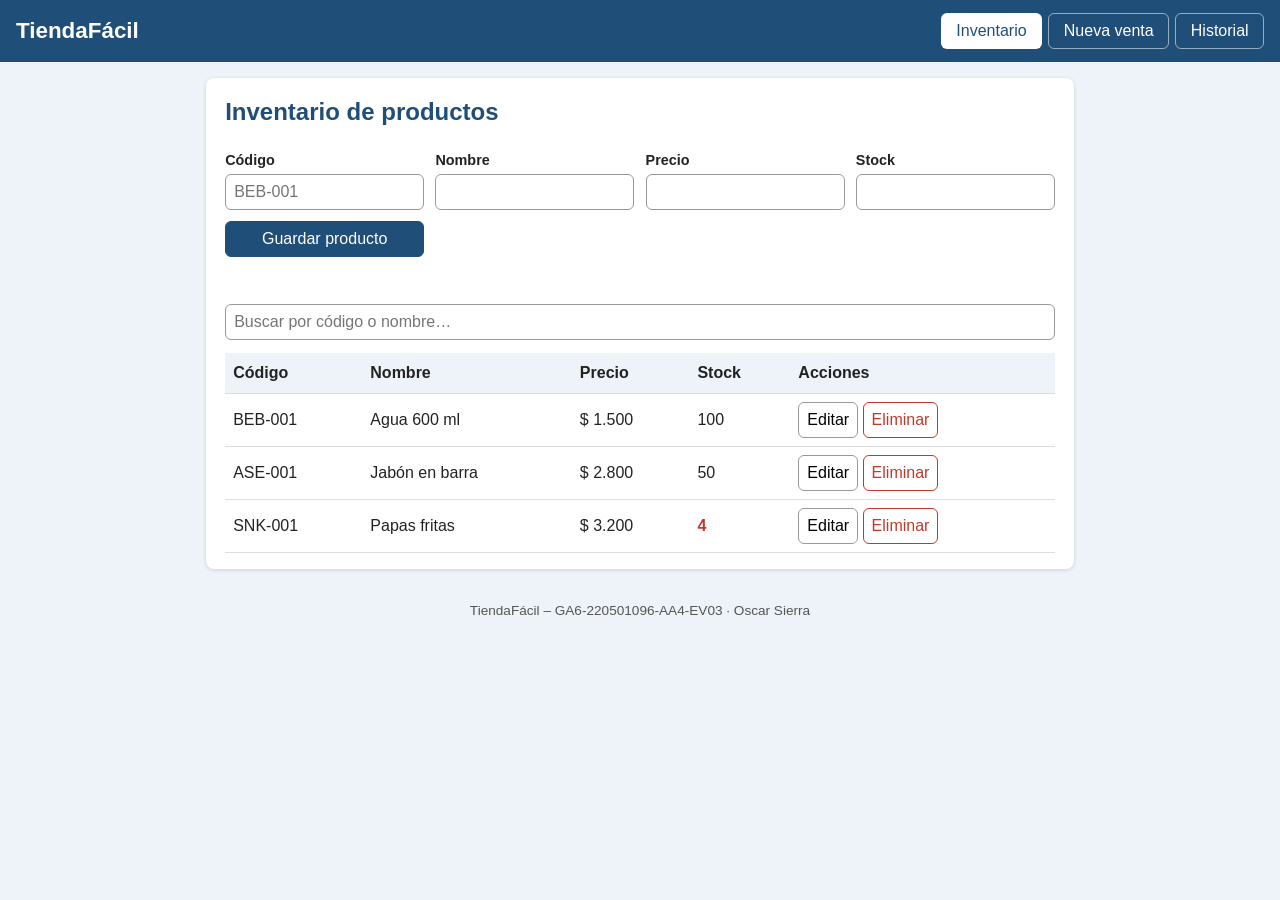
==== GA6-220501096-AA4/EV03/frontend/index.html @ f3bda5d1 "Agrega evidencias AA2 (SQL) y AA4 (front-end) con manuales de uso" ====
<!DOCTYPE html>
<html lang="es">
<head>
  <meta charset="UTF-8">
  <meta name="viewport" content="width=device-width, initial-scale=1.0">
  <title>TiendaFácil – Inventario y ventas</title>
  <link rel="stylesheet" href="css/estilos.css">
</head>
<body>
  <a class="skip" href="#contenido">Saltar al contenido</a>
  <header>
    <h1>TiendaFácil</h1>
    <nav aria-label="Principal">
      <button class="tab activa" data-vista="inventario">Inventario</button>
      <button class="tab" data-vista="ventas">Nueva venta</button>
      <button class="tab" data-vista="historial">Historial</button>
    </nav>
  </header>

  <main id="contenido">
    <section id="inventario" class="vista">
      <h2>Inventario de productos</h2>
      <form id="form-producto" novalidate>
        <input type="hidden" id="p-id">
        <label>Código <input id="p-codigo" required maxlength="20" placeholder="BEB-001"></label>
        <label>Nombre <input id="p-nombre" required maxlength="80"></label>
        <label>Precio <input id="p-precio" type="number" min="1" step="50" required></label>
        <label>Stock <input id="p-stock" type="number" min="0" step="1" required></label>
        <button type="submit" class="primario" id="btn-guardar">Guardar producto</button>
        <button type="button" id="btn-cancelar" hidden>Cancelar</button>
        <p class="error" id="p-error" role="alert"></p>
      </form>
      <input id="buscar" type="search" placeholder="Buscar por código o nombre…" aria-label="Buscar producto">
      <div class="tabla-wrap">
        <table>
          <thead><tr><th>Código</th><th>Nombre</th><th>Precio</th><th>Stock</th><th>Acciones</th></tr></thead>
          <tbody id="tabla-productos"></tbody>
        </table>
      </div>
    </section>

    <section id="ventas" class="vista" hidden>
      <h2>Registrar venta</h2>
      <div class="fila">
        <label>Producto <select id="v-producto"></select></label>
        <label>Cantidad <input id="v-cantidad" type="number" min="1" value="1"></label>
        <button id="btn-agregar" class="primario">Agregar</button>
      </div>
      <p class="error" id="v-error" role="alert"></p>
      <div class="tabla-wrap">
        <table>
          <thead><tr><th>Producto</th><th>Cant.</th><th>Subtotal</th><th></th></tr></thead>
          <tbody id="tabla-carrito"></tbody>
        </table>
      </div>
      <p class="total">Total: <strong id="total">$0</strong></p>
      <button id="btn-vender" class="primario">Confirmar venta</button>
    </section>

    <section id="historial" class="vista" hidden>
      <h2>Historial de ventas</h2>
      <div class="tabla-wrap">
        <table>
          <thead><tr><th>N.º</th><th>Fecha</th><th>Detalle</th><th>Total</th></tr></thead>
          <tbody id="tabla-historial"></tbody>
        </table>
      </div>
    </section>
  </main>

  <div id="aviso" role="status" aria-live="polite"></div>
  <footer>TiendaFácil – GA6-220501096-AA4-EV03 · Oscar Sierra</footer>
  <script src="js/app.js"></script>
</body>
</html>
---- GA6-220501096-AA4/EV03/frontend/css/estilos.css ----
:root{--azul:#1f4e79;--claro:#eef3f9;--rojo:#c0392b;--verde:#2d7d46}
*{box-sizing:border-box}
body{margin:0;font-family:Arial,Helvetica,sans-serif;color:#222;background:var(--claro);line-height:1.5}
.skip{position:absolute;left:-999px}.skip:focus{left:8px;top:8px;background:#fff;padding:6px}
header{background:var(--azul);color:#fff;padding:.8rem 1rem;display:flex;flex-wrap:wrap;align-items:center;justify-content:space-between;gap:.5rem}
header h1{margin:0;font-size:1.4rem}
nav{display:flex;gap:.4rem;flex-wrap:wrap}
.tab{background:transparent;color:#fff;border:1px solid #fff8;padding:.5rem .9rem;border-radius:6px;cursor:pointer;font-size:1rem}
.tab.activa,.tab:hover{background:#fff;color:var(--azul)}
main{max-width:900px;margin:1rem auto;padding:0 1rem}
section{background:#fff;border-radius:8px;padding:1rem 1.2rem;box-shadow:0 1px 4px #0002}
h2{margin-top:0;color:var(--azul)}
form,.fila{display:grid;grid-template-columns:repeat(auto-fit,minmax(160px,1fr));gap:.7rem;align-items:end;margin-bottom:1rem}
label{display:flex;flex-direction:column;font-size:.9rem;font-weight:bold;gap:.2rem}
input,select,button{font-size:1rem;padding:.5rem;border:1px solid #999;border-radius:6px}
input:focus,select:focus,button:focus-visible{outline:3px solid #7fb2e5}
input.invalido{border-color:var(--rojo);background:#fff3f2}
button{cursor:pointer;background:#fff}
button.primario{background:var(--azul);color:#fff;border-color:var(--azul)}
button.peligro{color:var(--rojo);border-color:var(--rojo)}
#buscar{width:100%;margin-bottom:.8rem}
.tabla-wrap{overflow-x:auto}
table{width:100%;border-collapse:collapse}
th,td{padding:.5rem;border-bottom:1px solid #ddd;text-align:left;white-space:nowrap}
th{background:var(--claro)}
tr.bajo td:nth-child(4){color:var(--rojo);font-weight:bold}
.error{color:var(--rojo);margin:0;min-height:1.2em;grid-column:1/-1}
.total{font-size:1.3rem;text-align:right}
#aviso{position:fixed;bottom:1rem;left:50%;transform:translateX(-50%);background:var(--verde);color:#fff;padding:.6rem 1.2rem;border-radius:6px;opacity:0;transition:opacity .3s;pointer-events:none}
#aviso.visible{opacity:1}
footer{text-align:center;padding:1rem;color:#555;font-size:.85rem}
@media (max-width:600px){header{justify-content:center}th,td{padding:.4rem .3rem;font-size:.9rem}}
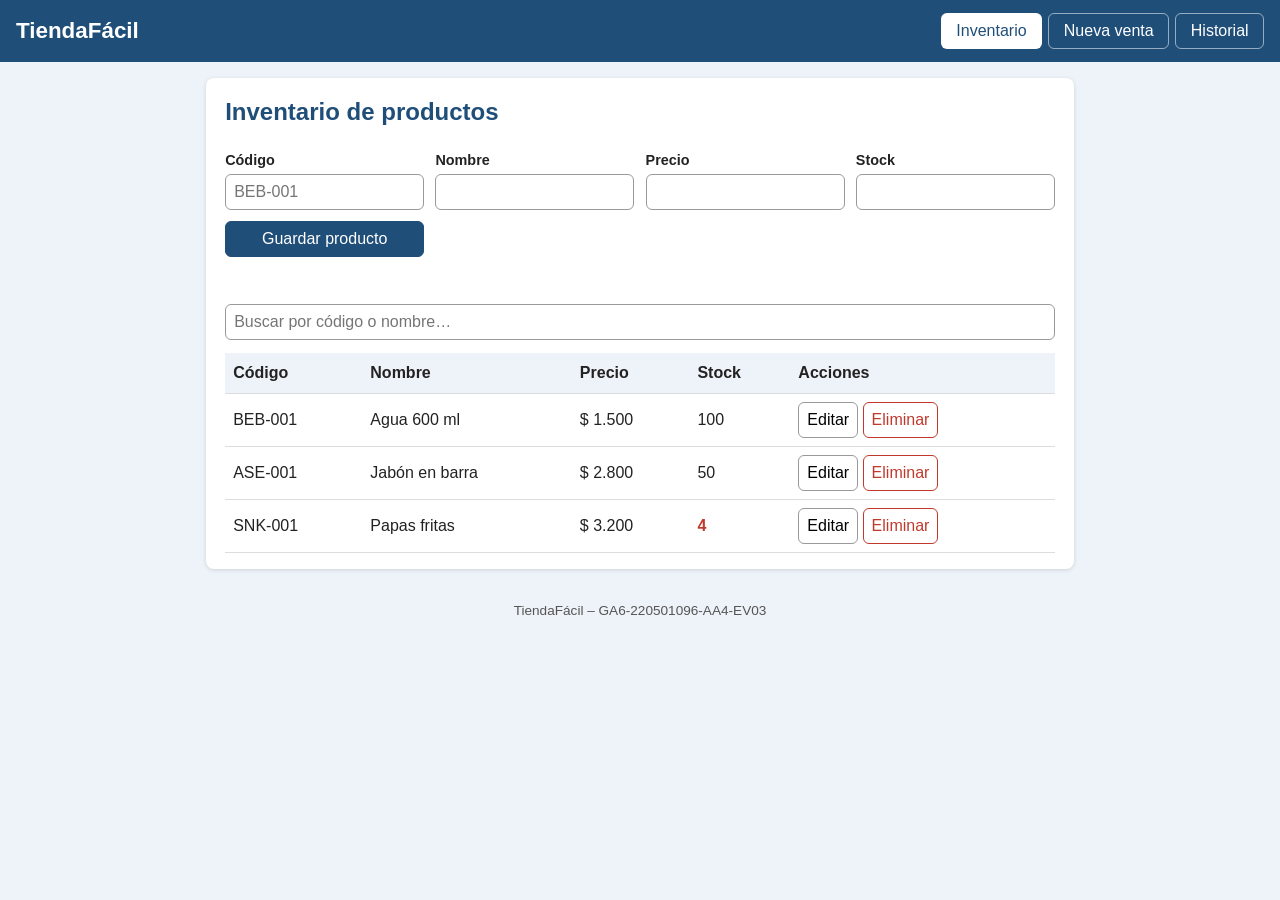
==== commit 269879bc: "Elimina datos personales e institucionales de los documentos" ====
--- a/GA6-220501096-AA4/EV03/frontend/index.html
+++ b/GA6-220501096-AA4/EV03/frontend/index.html
@@ -69,7 +69,7 @@
   </main>
 
   <div id="aviso" role="status" aria-live="polite"></div>
-  <footer>TiendaFácil – GA6-220501096-AA4-EV03 · Oscar Sierra</footer>
+  <footer>TiendaFácil – GA6-220501096-AA4-EV03</footer>
   <script src="js/app.js"></script>
 </body>
 </html>
